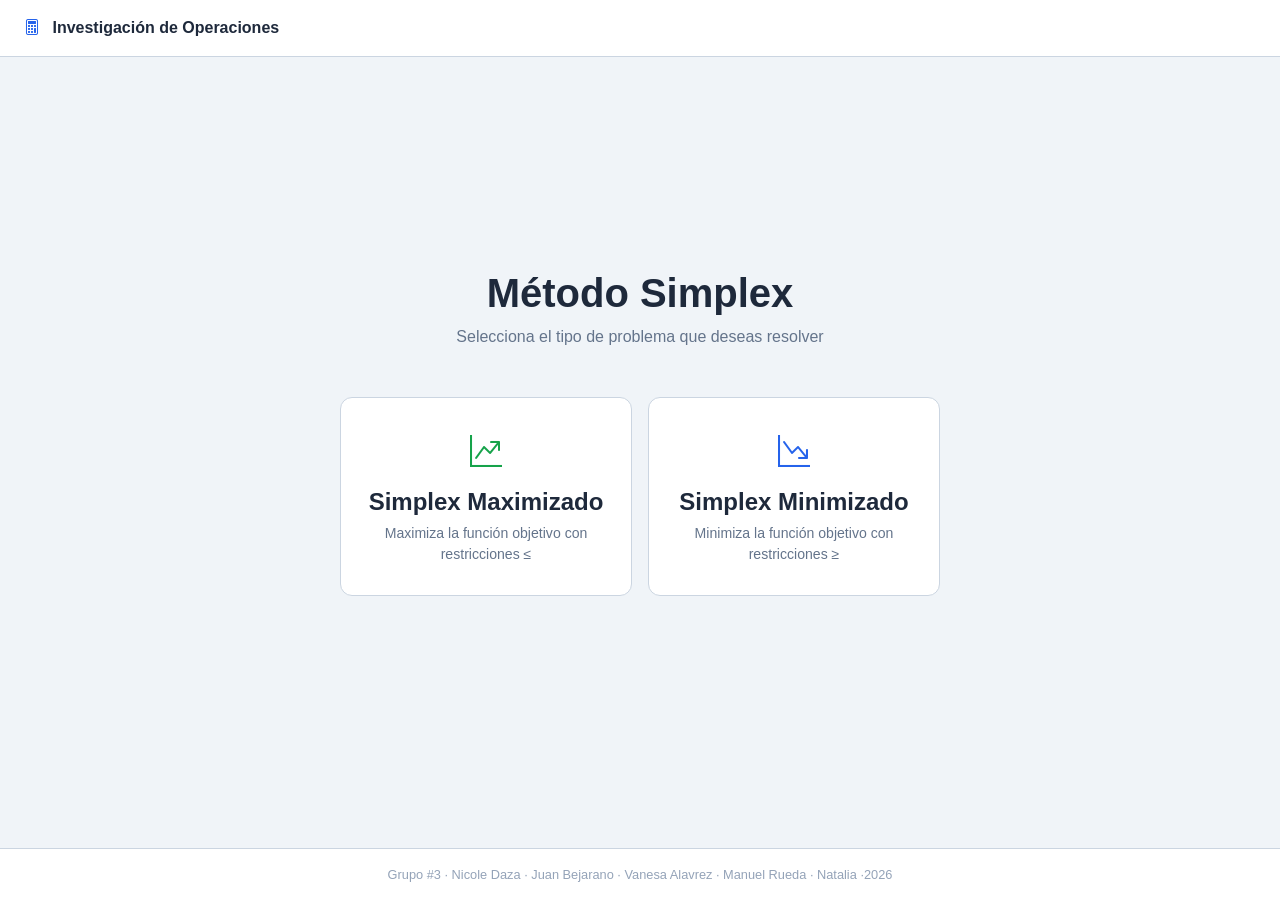
==== io-claro-mvc/index.html @ b06bb84e "primer avance" ====
<!DOCTYPE html>
<html lang="es">
<head>
  <meta charset="UTF-8"/>
  <meta name="viewport" content="width=device-width, initial-scale=1.0"/>
  <title>Investigación de Operaciones</title>
  <link href="https://cdn.jsdelivr.net/npm/bootstrap@5.3.3/dist/css/bootstrap.min.css" rel="stylesheet"/>
  <link href="https://cdn.jsdelivr.net/npm/bootstrap-icons@1.11.3/font/bootstrap-icons.min.css" rel="stylesheet"/>
  <link rel="stylesheet" href="assets/css/styles.css"/>
</head>
<body>

  <nav class="navbar px-4 py-3">
    <span class="fw-bold" style="color:#1e293b;">
      <i class="bi bi-calculator me-2" style="color:#2563eb;"></i>
      Investigación de Operaciones
    </span>
  </nav>

  <div class="hero">
    <div class="text-center" style="max-width:600px; width:100%;">

      <h1 class="fw-bold mb-2">Método Simplex</h1>
      <p class="subtitulo mb-5">Selecciona el tipo de problema que deseas resolver</p>

      <div class="row g-3 justify-content-center">

        <div class="col-sm-6">
          <a href="views/simplex-max.html" class="card-metodo card-max">
            <i class="bi bi-graph-up-arrow icono-max"></i>
            <h4>Simplex Maximizado</h4>
            <p>Maximiza la función objetivo con restricciones ≤</p>
          </a>
        </div>

        <div class="col-sm-6">
          <a href="views/simplex-min.html" class="card-metodo card-min">
            <i class="bi bi-graph-down-arrow icono-min"></i>
            <h4>Simplex Minimizado</h4>
            <p>Minimiza la función objetivo con restricciones ≥</p>
          </a>
        </div>

      </div>
    </div>
  </div>

  <footer> Grupo #3 · Nicole Daza · Juan Bejarano · Vanesa Alavrez · Manuel Rueda · Natalia ·2026</footer>

  <script src="https://cdn.jsdelivr.net/npm/bootstrap@5.3.3/dist/js/bootstrap.bundle.min.js"></script>
</body>
</html>
---- io-claro-mvc/assets/css/styles.css ----
/* =============================================
   Investigación de Operaciones — styles.css
   Versión clara
   ============================================= */

body {
  background-color: #f0f4f8;
  color: #1e293b;
  font-family: 'Segoe UI', sans-serif;
  min-height: 100vh;
  display: flex;
  flex-direction: column;
}

/* Navbar */
.navbar {
  background-color: #ffffff;
  border-bottom: 1px solid #cbd5e1;
}

/* Hero (solo index) */
.hero {
  flex: 1;
  display: flex;
  align-items: center;
  justify-content: center;
  padding: 40px 16px;
}

.subtitulo {
  color: #64748b;
  font-size: 1rem;
}

/* Tarjetas del index */
.card-metodo {
  background-color: #ffffff;
  border: 1px solid #cbd5e1;
  border-radius: 12px;
  padding: 30px 24px;
  text-decoration: none;
  color: #1e293b;
  display: block;
  transition: transform 0.2s, box-shadow 0.2s;
}

.card-metodo:hover {
  transform: translateY(-4px);
  color: #1e293b;
}

.card-max:hover { box-shadow: 0 6px 24px rgba(22,163,74,0.2);  border-color: #16a34a; }
.card-min:hover { box-shadow: 0 6px 24px rgba(37,99,235,0.2);  border-color: #2563eb; }

.icono-max { color: #16a34a; font-size: 2rem; }
.icono-min { color: #2563eb; font-size: 2rem; }

.card-metodo h4 { font-weight: 700; margin: 12px 0 6px; }
.card-metodo p  { font-size: 0.88rem; color: #64748b; margin: 0; }

/* Secciones internas */
.card-seccion {
  background-color: #ffffff;
  border: 1px solid #cbd5e1;
  border-radius: 10px;
  padding: 20px;
  margin-bottom: 20px;
}

.card-seccion h5 {
  font-size: 0.85rem;
  text-transform: uppercase;
  letter-spacing: 1px;
  color: #64748b;
  margin-bottom: 16px;
}

/* Inputs */
.form-control,
.form-select {
  background-color: #f8fafc !important;
  border-color: #cbd5e1 !important;
  color: #1e293b !important;
  border-radius: 8px;
}

.form-control::placeholder { color: #94a3b8; }

.focus-max:focus { box-shadow: 0 0 0 3px rgba(22,163,74,0.15) !important;  border-color: #16a34a !important; }
.focus-min:focus { box-shadow: 0 0 0 3px rgba(37,99,235,0.15) !important;  border-color: #2563eb !important; }

.form-select option { background: #ffffff; }

/* Fila de restricción */
.fila-restriccion {
  display: flex;
  align-items: center;
  gap: 8px;
  flex-wrap: wrap;
  background: #f8fafc;
  border: 1px solid #cbd5e1;
  border-radius: 8px;
  padding: 10px 12px;
  margin-bottom: 10px;
}

.label-r {
  font-size: 0.75rem;
  text-transform: uppercase;
  letter-spacing: 1px;
  color: #94a3b8;
  font-weight: 700;
  min-width: 20px;
}

.texto-op { color: #64748b; font-size: 0.9rem; }

/* Botones resolver */
.btn-resolver {
  font-weight: 700;
  border: none;
  border-radius: 8px;
  width: 100%;
  padding: 12px;
  font-size: 1rem;
  color: #ffffff;
}

.btn-resolver:disabled { opacity: 0.45; cursor: not-allowed; }

.btn-max { background-color: #16a34a; }
.btn-max:hover:not(:disabled) { background-color: #15803d; }

.btn-min { background-color: #2563eb; }
.btn-min:hover:not(:disabled) { background-color: #1d4ed8; }

/* Footer */
footer {
  text-align: center;
  padding: 16px;
  font-size: 0.8rem;
  color: #94a3b8;
  border-top: 1px solid #cbd5e1;
  background-color: #ffffff;
  margin-top: 40px;
}
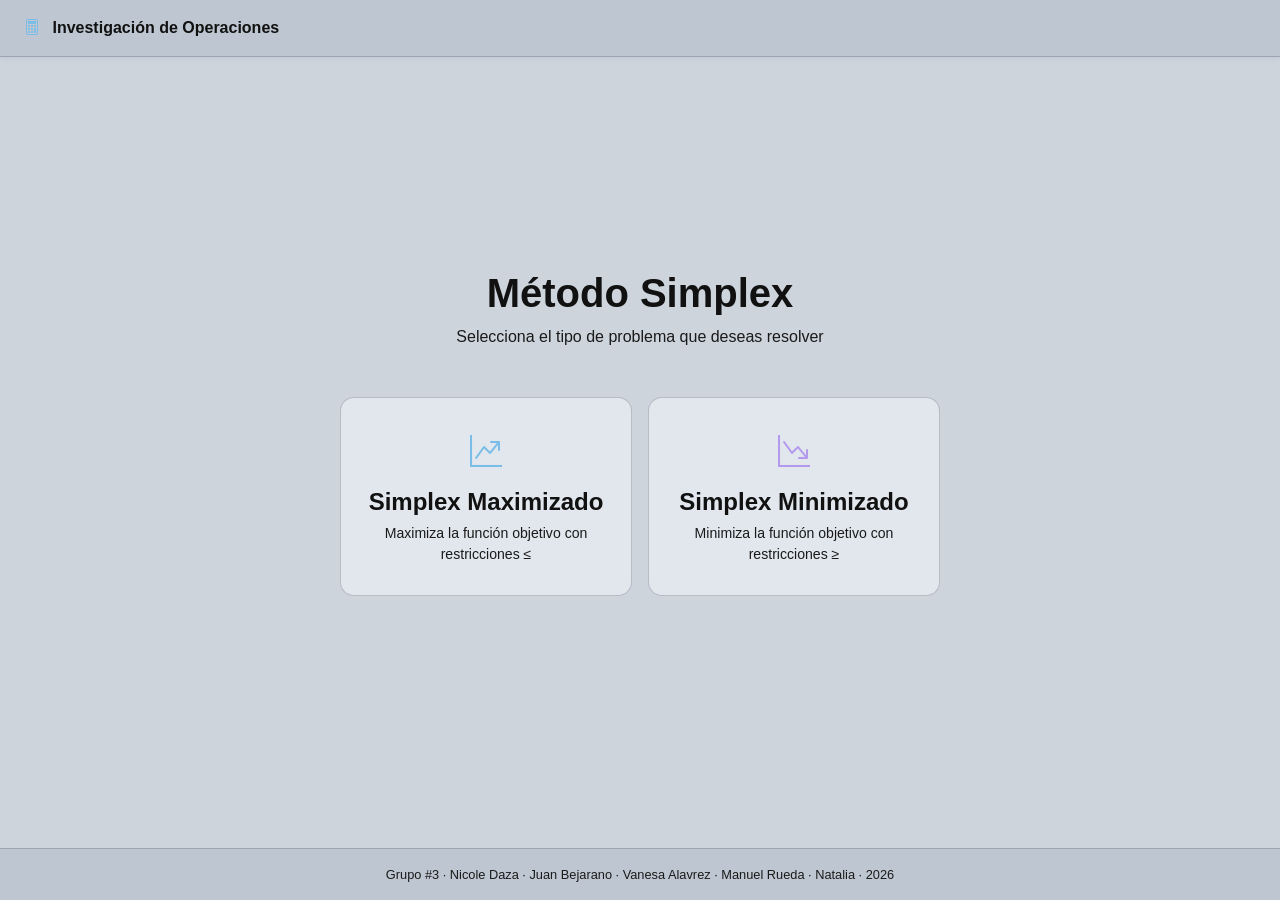
==== commit 5d140891: "Add files via upload" ====
--- a/io-claro-mvc/index.html
+++ b/io-claro-mvc/index.html
@@ -11,8 +11,8 @@
 <body>
 
   <nav class="navbar px-4 py-3">
-    <span class="fw-bold" style="color:#1e293b;">
-      <i class="bi bi-calculator me-2" style="color:#2563eb;"></i>
+    <span class="fw-bold" style="color:var(--color-texto);">
+      <i class="bi bi-calculator me-2" style="color:var(--color-primario-hover);"></i>
       Investigación de Operaciones
     </span>
   </nav>
@@ -45,7 +45,7 @@
     </div>
   </div>
 
-  <footer> Grupo #3 · Nicole Daza · Juan Bejarano · Vanesa Alavrez · Manuel Rueda · Natalia ·2026</footer>
+  <footer> Grupo #3 · Nicole Daza · Juan Bejarano · Vanesa Alavrez · Manuel Rueda · Natalia · 2026</footer>
 
   <script src="https://cdn.jsdelivr.net/npm/bootstrap@5.3.3/dist/js/bootstrap.bundle.min.js"></script>
 </body>
--- a/io-claro-mvc/assets/css/styles.css
+++ b/io-claro-mvc/assets/css/styles.css
@@ -1,11 +1,26 @@
 /* =============================================
    Investigación de Operaciones — styles.css
-   Versión clara
+   Versión Precisión Académica · Paleta Pastel
    ============================================= */
 
+:root {
+  --color-fondo:             #CDD4DC;   /* gris azulado medio — fondo general */
+  --color-superficie:        #D8DFE6;   /* inputs y filas */
+  --color-tarjeta:           #E2E7ED;   /* cards */
+  --color-texto:             #111111;
+  --color-primario:          #A3CEF1;
+  --color-interaccion:       #CBB4F5;
+  --color-exito:             #C9F7F5;
+  --color-primario-hover:    #7ABDE8;
+  --color-interaccion-hover: #B49AED;
+  --color-borde:             rgba(51, 65, 85, 0.25);
+  --color-navbar:            #BEC7D1;
+  --color-footer:            #BEC7D1;
+}
+
 body {
-  background-color: #f0f4f8;
-  color: #1e293b;
+  background-color: var(--color-fondo);
+  color: var(--color-texto);
   font-family: 'Segoe UI', sans-serif;
   min-height: 100vh;
   display: flex;
@@ -14,8 +29,9 @@
 
 /* Navbar */
 .navbar {
-  background-color: #ffffff;
-  border-bottom: 1px solid #cbd5e1;
+  background-color: var(--color-navbar);
+  border-bottom: 1px solid var(--color-borde);
+  box-shadow: 0 1px 6px rgba(100, 116, 139, 0.12);
 }
 
 /* Hero (solo index) */
@@ -28,41 +44,48 @@
 }
 
 .subtitulo {
-  color: #64748b;
+  color: #1a1a1a;
   font-size: 1rem;
 }
 
 /* Tarjetas del index */
 .card-metodo {
-  background-color: #ffffff;
-  border: 1px solid #cbd5e1;
-  border-radius: 12px;
+  background-color: var(--color-tarjeta);
+  border: 1.5px solid var(--color-borde);
+  border-radius: 14px;
   padding: 30px 24px;
   text-decoration: none;
-  color: #1e293b;
+  color: var(--color-texto);
   display: block;
-  transition: transform 0.2s, box-shadow 0.2s;
+  transition: transform 0.2s, box-shadow 0.2s, border-color 0.2s;
 }
 
 .card-metodo:hover {
   transform: translateY(-4px);
-  color: #1e293b;
+  color: var(--color-texto);
 }
 
-.card-max:hover { box-shadow: 0 6px 24px rgba(22,163,74,0.2);  border-color: #16a34a; }
-.card-min:hover { box-shadow: 0 6px 24px rgba(37,99,235,0.2);  border-color: #2563eb; }
+.card-max:hover {
+  box-shadow: 0 6px 24px rgba(163, 206, 241, 0.5);
+  border-color: var(--color-primario);
+}
 
-.icono-max { color: #16a34a; font-size: 2rem; }
-.icono-min { color: #2563eb; font-size: 2rem; }
+.card-min:hover {
+  box-shadow: 0 6px 24px rgba(203, 180, 245, 0.5);
+  border-color: var(--color-interaccion);
+}
+
+.icono-max { color: var(--color-primario-hover); font-size: 2rem; }
+.icono-min { color: var(--color-interaccion-hover); font-size: 2rem; }
 
 .card-metodo h4 { font-weight: 700; margin: 12px 0 6px; }
-.card-metodo p  { font-size: 0.88rem; color: #64748b; margin: 0; }
+.card-metodo p  { font-size: 0.88rem; color: #1a1a1a; margin: 0; }
 
 /* Secciones internas */
 .card-seccion {
-  background-color: #ffffff;
-  border: 1px solid #cbd5e1;
-  border-radius: 10px;
+  background-color: var(--color-tarjeta);
+  border: 1.5px solid var(--color-borde);
+  border-radius: 12px;
   padding: 20px;
   margin-bottom: 20px;
 }
@@ -71,25 +94,33 @@
   font-size: 0.85rem;
   text-transform: uppercase;
   letter-spacing: 1px;
-  color: #64748b;
+  color: var(--color-texto);
   margin-bottom: 16px;
+  opacity: 0.75;
 }
 
 /* Inputs */
 .form-control,
 .form-select {
-  background-color: #f8fafc !important;
-  border-color: #cbd5e1 !important;
-  color: #1e293b !important;
+  background-color: var(--color-superficie) !important;
+  border-color: var(--color-borde) !important;
+  color: var(--color-texto) !important;
   border-radius: 8px;
 }
 
-.form-control::placeholder { color: #94a3b8; }
+.form-control::placeholder { color: #444444; }
 
-.focus-max:focus { box-shadow: 0 0 0 3px rgba(22,163,74,0.15) !important;  border-color: #16a34a !important; }
-.focus-min:focus { box-shadow: 0 0 0 3px rgba(37,99,235,0.15) !important;  border-color: #2563eb !important; }
+.focus-max:focus {
+  box-shadow: 0 0 0 3px rgba(163, 206, 241, 0.45) !important;
+  border-color: var(--color-primario) !important;
+}
 
-.form-select option { background: #ffffff; }
+.focus-min:focus {
+  box-shadow: 0 0 0 3px rgba(203, 180, 245, 0.45) !important;
+  border-color: var(--color-interaccion) !important;
+}
+
+.form-select option { background: var(--color-superficie); }
 
 /* Fila de restricción */
 .fila-restriccion {
@@ -97,8 +128,8 @@
   align-items: center;
   gap: 8px;
   flex-wrap: wrap;
-  background: #f8fafc;
-  border: 1px solid #cbd5e1;
+  background: var(--color-superficie);
+  border: 1.5px solid var(--color-borde);
   border-radius: 8px;
   padding: 10px 12px;
   margin-bottom: 10px;
@@ -108,39 +139,48 @@
   font-size: 0.75rem;
   text-transform: uppercase;
   letter-spacing: 1px;
-  color: #94a3b8;
+  color: var(--color-interaccion-hover);
   font-weight: 700;
   min-width: 20px;
 }
 
-.texto-op { color: #64748b; font-size: 0.9rem; }
+.texto-op { color: #1a1a1a; font-size: 0.9rem; }
 
 /* Botones resolver */
 .btn-resolver {
   font-weight: 700;
   border: none;
-  border-radius: 8px;
+  border-radius: 10px;
   width: 100%;
   padding: 12px;
   font-size: 1rem;
-  color: #ffffff;
+  color: var(--color-texto);
+  letter-spacing: 0.3px;
 }
 
 .btn-resolver:disabled { opacity: 0.45; cursor: not-allowed; }
 
-.btn-max { background-color: #16a34a; }
-.btn-max:hover:not(:disabled) { background-color: #15803d; }
+.btn-max { background-color: var(--color-primario); }
+.btn-max:hover:not(:disabled) { background-color: var(--color-primario-hover); color: #ffffff; }
 
-.btn-min { background-color: #2563eb; }
-.btn-min:hover:not(:disabled) { background-color: #1d4ed8; }
+.btn-min { background-color: var(--color-interaccion); }
+.btn-min:hover:not(:disabled) { background-color: var(--color-interaccion-hover); color: #ffffff; }
+
+/* Resultado */
+#resultadoBox { transition: opacity 0.3s; }
+#resultadoBox.activo {
+  border-color: var(--color-exito);
+  background-color: var(--color-exito);
+  opacity: 1 !important;
+}
 
 /* Footer */
 footer {
   text-align: center;
   padding: 16px;
   font-size: 0.8rem;
-  color: #94a3b8;
-  border-top: 1px solid #cbd5e1;
-  background-color: #ffffff;
+  color: #1a1a1a;
+  border-top: 1px solid var(--color-borde);
+  background-color: var(--color-footer);
   margin-top: 40px;
 }
